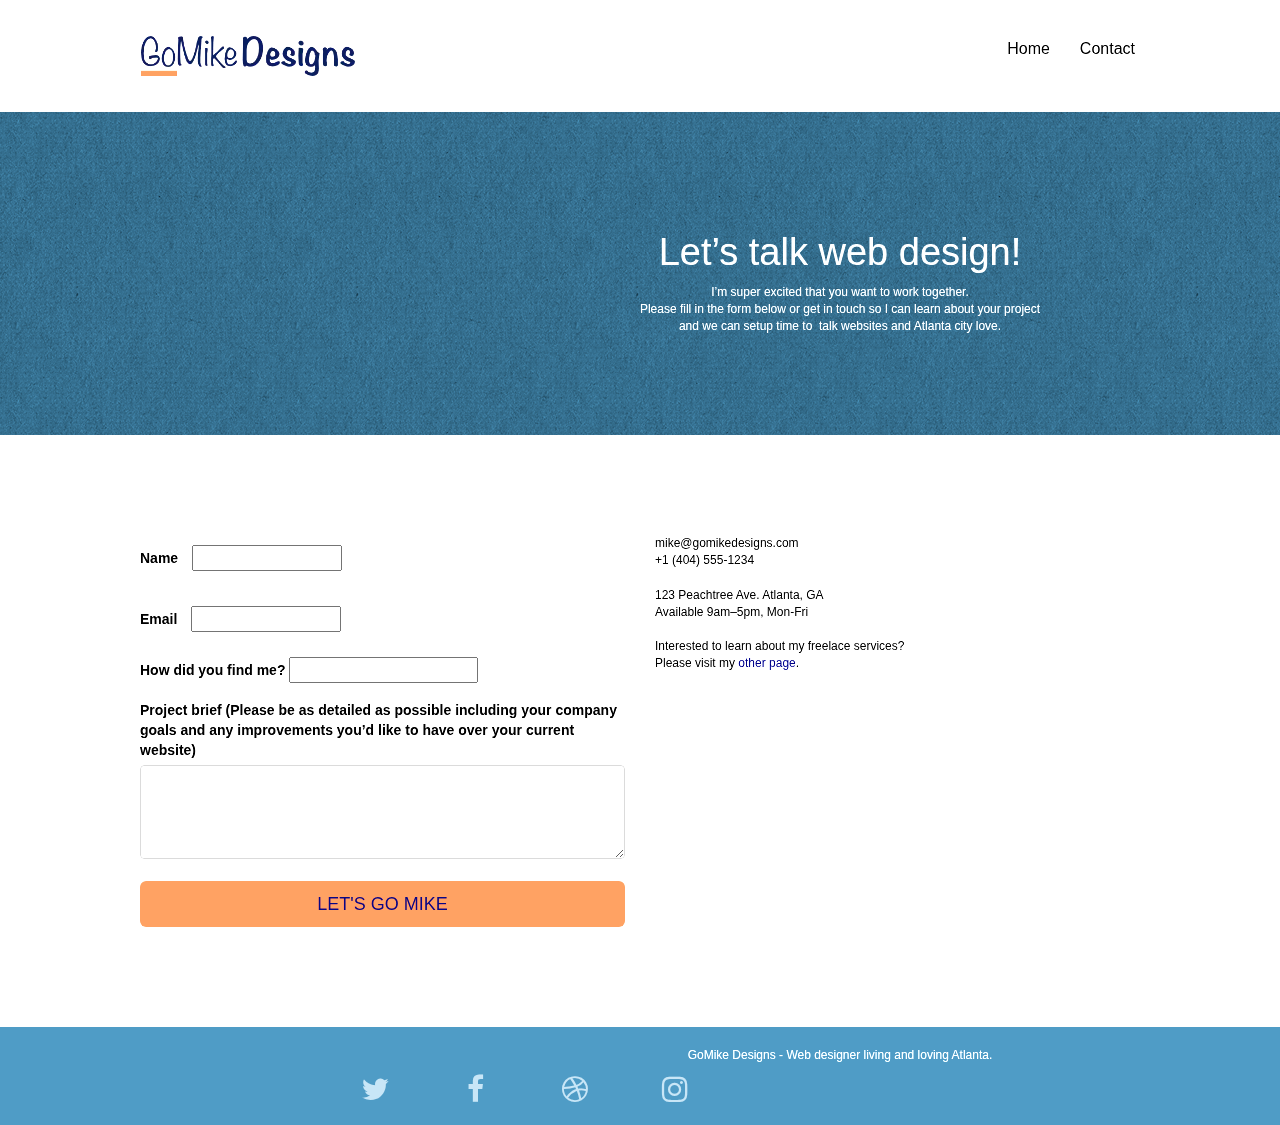
==== page2.html @ 5084da19 "90%" ====
<!doctype html>
<html lang="en">
	<head>
		<meta charset="utf-8">
		<meta name="keywords" content="Mike Web Design">
		<meta name="description" content="I'm Harold and your should hire me to build your website">
		<meta name="viewport" content="width=device-width, initial-scale=1.0, viewport-fit=cover">
		<link rel="shortcut icon" type="image/png" href="favicon.jpg">
		
		<link rel="stylesheet" type="text/css" href="./css/bootstrap.css">
		<link rel="stylesheet" type="text/css" href="style.css">
		<link rel="stylesheet" type="text/css" href="./css/font-awesome.css">
		<link rel="stylesheet" type="text/css" href="./css/et-line.css">
	
    <title>page2</title>

    
<!-- Analytics -->
 
<!-- Analytics END -->
    
</head>
<body>
<!-- Main container -->
<div class="page-container">
    
<!-- bloc-0 -->
<div class="bloc bgc-white l-bloc " id="bloc-0">
	<div class="container bloc-sm">
		<nav class="navbar row">
			<div class="navbar-header">
				<a class="navbar-brand" href="index.html"><img src="img/atlanta web design logo.webp"  height="40" alt="Logo_Mike_Web_Design" aria-label="logo"/></a>
				<button id="nav-toggle" type="button" class="ui-navbar-toggle navbar-toggle" data-toggle="collapse" data-target=".navbar-1">
					<span class="sr-only">Toggle navigation</span><span class="icon-bar"></span><span class="icon-bar"></span><span class="icon-bar"></span>
				</button>
			</div>
			<div class="collapse navbar-collapse navbar-1 special-dropdown-nav">
				<ul class="site-navigation nav navbar-nav">
					<li>
						<a href="index.html" aria-label="home">Home</a>
					</li>
					<li>
					</li>
					<li>
						<a href="page2.html" aria-label="contact">Contact</a>
					</li>
				</ul>
			</div>
		</nav>
	</div>
</div>
<!-- bloc-0 END -->

<!-- bloc-6 -->
<div class="bloc bg-dots-bg bg-repeat bgc-dark-slate-blue d-bloc bloc-bg-texture texture-paper" id="bloc-6">
	<div class="container bloc-lg">
		<div class="row">
			<div class="col-sm-12">
				<h1 class="text-center hero-bloc-text tc-white">
					Let&rsquo;s talk web design!
				</h1>
				<p class="text-center mg-lg tc-white tight-width-whitespace">
					I&rsquo;m super excited that you want to work together.<br>Please fill in the form below or get in touch so I can learn about your project <br>and we can setup time to &nbsp;talk websites and Atlanta city love.
				</p>
			</div>
		</div>
	</div>
</div>
<!-- bloc-6 END -->

<!-- bloc-7 -->
<div class="bloc bgc-white l-bloc" id="bloc-7">
	<div class="container bloc-lg">
		<div class="row">
			<div class="col-sm-6">
				<form id="form_1" novalidate success-msg="Your message has been sent." fail-msg="Sorry it seems that our mail server is not responding, Sorry for the inconvenience!" role="group" aria-labelledby="contact information">
					<div class="form-group">
						<label for="name">
							Name
						</label>
						
						<input id="name" name="name" type="text" aria-label="name"/>
					</div>
					<div class="form-group">
						<label for="email">
							Email
						</label>
						<input id="email" name="email" type="text" aria-label="email"/>
					</div>
					<div class="form-group">
						<label for="form-group">
							How did you find me?
						</label>
						<input name="form-control" type="text" id="input_504" aria-label="form-control"/>
					</div>
					<div class="form-group">
						<label for="project-brief">
							Project brief (Please be as detailed as possible including your company goals and any improvements you&rsquo;d like to have over your current website)<br>
						</label>
						<textarea id="message" class="form-control" rows="4" cols="50" aria-label="project brief"></textarea>
					</div> 
					<button class="bloc-button btn btn-lg btn-block cta-hero btn-atomic-tangerine" type="submit">
						Let's go Mike
					</button>
				</form>
			</div>
			<div class="col-sm-6">
				<p>
					mike@gomikedesigns.com<br>+1 (404) 555-1234<br> <br>123 Peachtree Ave. Atlanta, GA<br>Available 9am–5pm, Mon-Fri <br> <br>Interested to learn about my freelace services? <br>Please visit my&nbsp;<a class="ltc-atomic-tangerine" href="index.html">other page</a>.
				</p>
			</div>
		</div>
	</div>
</div>
<!-- bloc-7 END -->

<!-- ScrollToTop Button -->
<a class="bloc-button btn btn-d scrollToTop" href="#" onclick="scrollToTarget('1')" aria-label="button"><span class="fa fa-chevron-up"></span></a>
<!-- ScrollToTop Button END-->


<!-- Footer - bloc-8 -->
<div class="bloc bgc-dark-slate-blue d-bloc" id="bloc-8">
	<div class="container bloc-sm">
		<div class="row">
			<div class="col-sm-12">
				<p class="text-center white">
					GoMike Designs - Web designer living and loving Atlanta.<br>
				</p>
				<nav class="row row-no-gutters social" aria-label="social networking">
					<div class="col-sm-3">
						<div class="text-center">
							<a class="social" href="index.html"><span class="fa fa-twitter icon-md"></span></a>
						</div>
					</div>
					<div class="col-sm-3">
						<div class="text-center">
							<a class="social" href="index.html"><span class="fa fa-facebook icon-md"></span></a>
						</div>
					</div>
					<div class="col-sm-3">
						<div class="text-center">
							<a class="home-page" href="index.html"><span class="fa fa-dribbble icon-md"></span></a>
						</div>
					</div>
					<div class="col-sm-3">
						<div class="text-center">
							<a class="home-page" href="index.html"><span class="fa fa-instagram icon-md"></span></a>
						</div>
					</div>
				</nav>
			</div>
		</div>
	</div>
</div>
<!-- Footer - bloc-8 END -->

</div>
<!-- Main container END -->
<script src=”http://ajax.googleapis.com/ajax/libs/jquery/1.9.1/jquery.min.js"> </script>
<link rel="stylesheet" href="https://maxcdn.bootstrapcdn.com/bootstrap/3.3.7/css/bootstrap.min.css" integrity="sha384-BVYiiSIFeK1dGmJRAkycuHAHRg32OmUcww7on3RYdg4Va+PmSTsz/K68vbdEjh4u" crossorigin="anonymous">
<script src="./js/blocs.js"></script>
<script src="./js/jquery.touchSwipe.js"></script>
<script src="./js/gmaps.js"></script>  

</body>
</html>
---- style.css ----
body {
    margin: 0;
    padding: 0;
    background: #FFF;
    overflow-x: hidden;
    -webkit-font-smoothing: antialiased;
    -moz-osx-font-smoothing: grayscale;
}

a,
button {
    transition: all .3s ease-in-out;
    outline: none!important;
}

a:hover {
    text-decoration: none;
    cursor: pointer;
}

#page-loading-blocs-notifaction {
    position: fixed;
    top: 0;
    bottom: 0;
    width: 100%;
    z-index: 100000;
    background: #FFFFFF url("img/pageload-spinner.gif") no-repeat center center;
}

.keywords{
    display: none;
}

.links_footer li{
color: white;
}

.bloc {
    width: 100%;
    clear: both;
    background: 50% 50% no-repeat;
    padding: 0 50px;
    -webkit-background-size: cover;
    -moz-background-size: cover;
    -o-background-size: cover;
    background-size: cover;
    position: relative;
}

.bloc .container {
    padding-left: 0;
    padding-right: 0;
}

.bloc-lg {
    padding: 100px 50px;
}

.bloc-md {
    padding: 50px;
}

.bloc-sm {
    padding: 20px 50px;
}

.bg-center,
.bg-l-edge,
.bg-r-edge,
.bg-t-edge,
.bg-b-edge,
.bg-tl-edge,
.bg-bl-edge,
.bg-tr-edge,
.bg-br-edge,
.bg-repeat {
    -webkit-background-size: auto!important;
    -moz-background-size: auto!important;
    -o-background-size: auto!important;
    background-size: auto!important;
}

.bg-repeat {
    background: repeat;
}

.bg-t-edge {
    background: top no-repeat;
}

.bloc-bg-texture::before {
    content: "";
    background-size: 2px 2px;
    position: absolute;
    top: 0;
    bottom: 0;
    left: 0;
    right: 0;
}

.texture-paper::before {
    background: url("img/texture-paper.png");
    background-size: 280px 280px;
}

.b-parallax {
    background-attachment: fixed;
}

.d-bloc {
    color: white;
}

.d-bloc button:hover {
    color: rgba(255, 255, 255, .9);
}

.d-bloc .icon-round,
.d-bloc .icon-square,
.d-bloc .icon-rounded,
.d-bloc .icon-semi-rounded-a,
.d-bloc .icon-semi-rounded-b {
    border-color: rgba(255, 255, 255, .9);
}

.d-bloc .divider-h span {
    border-color: rgba(255, 255, 255, .2);
}



.d-bloc .a-btn,
.d-bloc .navbar a,
.d-bloc .navbar-brand,
.d-bloc a .icon-sm,
.d-bloc a .icon-md,
.d-bloc a .icon-lg,
.d-bloc a .icon-xl,
.d-bloc h1 a,
.d-bloc h2 a,
.d-bloc h3 a,
.d-bloc h4 a,
.d-bloc h5 a,
.d-bloc h6 a,
.d-bloc p a {
    color: rgba(255, 255, 255, .6);
}

.d-bloc .a-btn:hover,
.d-bloc .navbar a:hover,
.d-bloc .navbar-brand:hover,
.d-bloc a:hover .icon-sm,
.d-bloc a:hover .icon-md,
.d-bloc a:hover .icon-lg,
.d-bloc a:hover .icon-xl,
.d-bloc h1 a:hover,
.d-bloc h2 a:hover,
.d-bloc h3 a:hover,
.d-bloc h4 a:hover,
.d-bloc h5 a:hover,
.d-bloc h6 a:hover,
.d-bloc p a:hover {
    color: rgba(255, 255, 255, 1);
}

.d-bloc .navbar-toggle .icon-bar {
    background: rgba(255, 255, 255, 1);
}

.d-bloc .btn-wire,
.d-bloc .btn-wire:hover {
    color: rgba(255, 255, 255, 1);
    border-color: rgba(255, 255, 255, 1);
}

.d-bloc .panel {
    color: rgba(0, 0, 0, .5);
}

.d-bloc .panel button:hover {
    color: rgba(0, 0, 0, .7);
}

.d-bloc .panel icon {
    border-color: rgba(0, 0, 0, .7);
}

.d-bloc .panel .divider-h span {
    border-color: rgba(0, 0, 0, .1);
}

.d-bloc .panel .a-btn {
    color: rgba(0, 0, 0, .6);
}

.d-bloc .panel .a-btn:hover {
    color: rgba(0, 0, 0, 1);
}

.d-bloc .panel .btn-wire,
.d-bloc .panel .btn-wire:hover {
    color: rgba(0, 0, 0, .7);
    border-color: rgba(0, 0, 0, .3);
}

.d-bloc .panel,
.l-bloc {
    color: rgba(0, 0, 0, .5);
    filter: contrast(120%);
}

.d-bloc .panel button:hover,
.l-bloc button:hover {
    color: rgba(0, 0, 0, .7);
    filter: contrast(120%);
}

.l-bloc .icon-round,
.l-bloc .icon-square,
.l-bloc .icon-rounded,
.l-bloc .icon-semi-rounded-a,
.l-bloc .icon-semi-rounded-b {
    border-color: rgba(0, 0, 0, .7);
}

.d-bloc .panel .divider-h span,
.l-bloc .divider-h span {
    border-color: rgba(0, 0, 0, .1);
}

.d-bloc .panel .a-btn,
.l-bloc .a-btn,
.l-bloc .navbar a,
.l-bloc .navbar-brand,
.l-bloc a .icon-sm,
.l-bloc a .icon-md,
.l-bloc a .icon-lg,
.l-bloc a .icon-xl,
.l-bloc h1 a,
.l-bloc h2 a,
.l-bloc h3 a,
.l-bloc h4 a,
.l-bloc h5 a,
.l-bloc h6 a,
.l-bloc p a {
    color: rgba(0, 0, 0, .6);
}

.d-bloc .panel .a-btn:hover,
.l-bloc .a-btn:hover,
.l-bloc .navbar a:hover,
.l-bloc .navbar-brand:hover,
.l-bloc a:hover .icon-sm,
.l-bloc a:hover .icon-md,
.l-bloc a:hover .icon-lg,
.l-bloc a:hover .icon-xl,
.l-bloc h1 a:hover,
.l-bloc h2 a:hover,
.l-bloc h3 a:hover,
.l-bloc h4 a:hover,
.l-bloc h5 a:hover,
.l-bloc h6 a:hover,
.l-bloc p a:hover {
    color: rgba(0, 0, 0, 1);
}

.l-bloc .navbar-toggle .icon-bar {
    color: rgba(0, 0, 0, .6);
}

.d-bloc .panel .btn-wire,
.d-bloc .panel .btn-wire:hover,
.l-bloc .btn-wire,
.l-bloc .btn-wire:hover {
    color: rgba(0, 0, 0, .7);
    border-color: rgba(0, 0, 0, .3);
}

.voffset {
    margin-top: 30px;
}

.voffset-lg {
    margin-top: 80px;
}

.row-no-gutters {
    margin-right: 0;
    margin-left: 0;
}

.row.row-no-gutters > [class^="col-"],
.row.row-no-gutters > [class*=" col-"] {
    padding-right: 0;
    padding-left: 0;
}

#bloc-2-services p {
    font-size: 11px;
}

.navbar {
    margin-bottom: 0;
    z-index: 1;
}

.navbar-brand {
    height: auto;
    padding: 3px 15px;
    font-size: 25px;
    font-weight: normal;
    font-weight: 600;
    line-height: 44px;
}

.navbar-brand img {
    max-height: 200px;
    margin: 0 5px 0 0;
    display: inline;
}

.navbar-brand img[src$=svg] {
    min-width: 100px;
}

.nav-center .navbar-brand img {
    margin: 0;
}

.navbar .nav {
    padding-top: 2px;
    margin-right: -16px;
    float: right;
    z-index: 1;
}

.nav > li {
    float: left;
    margin-top: 4px;
    font-size: 16px;
}

.navbar-nav .open .dropdown-menu > li > a {
    text-align: inherit;
}

.nav > li a:hover,
.nav > li a:focus {
    background: transparent;
}

.navbar-toggle {
    margin: 10px 10px 0 0;
    border: 0px;
}

.navbar-toggle:hover {
    background: transparent!important;
}

.navbar-toggle .icon-bar {
    background-color: rgba(0, 0, 0, .5);
    width: 26px;
}

.nav-invert .navbar .nav {
    float: left;
}

.nav-invert .navbar-header,
.nav-invert .navbar-brand {
    float: right;
    position: relative;
    z-index: 2;
}

#name {
    margin: 10px;
    width: 15rem;
}
#email{
    margin: 10px;
    width: 15rem;
}
#form-group{
    margin: 10px;
    width: 15rem;
}

@media (min-width: 768px) {
    .site-navigation {
        position: absolute;
        top: 50%;
        right: 20px;
        transform: translate(0, -50%);
        -webkit-transform: translateY(-50%);
    }
    .nav > li .dropdown-menu a,
    .nav > li .dropdown-menu a:hover {
        color: #484848;
    }
    .nav-invert .site-navigation {
        left: 0;
        right: 0;
    }
    .nav-center {
        text-align: center;
    }
    .nav-center .navbar-header {
        width: 100%;
    }
    .nav-center .navbar-header,
    .nav-center .navbar-brand,
    .nav-center .nav > li {
        float: none;
        display: inline-block;
    }
    .nav-center .site-navigation {
        position: relative;
        width: 100%;
        right: 0;
        margin-right: 0px;
        margin-top: 20px;
    }
    .nav-center.mini-nav .navbar-toggle {
        float: none;
        margin: 10px auto 0;
    }
}

.nav > li > .dropdown a {
    background: none!important;
    display: block;
    padding: 14px 15px;
}

nav .caret {
    margin: 0 5px;
}

.dropdown-menu .dropdown-menu {
    top: -8px;
    left: 100%;
}

.dropdown-menu .dropmenu-flow-right {
    top: 100%;
    left: 0;
    margin-left: -1px;
    border-top-left-radius: 0;
    border-top-right-radius: 0;
}

.dropdown-menu .dropdown span {
    border: 4px solid black;
    border-top-color: transparent;
    border-right-color: transparent;
    border-bottom-color: transparent;
    margin: 6px -5px 0 0!important;
    float: right;
}

.mg-md {
    margin-top: 10px;
    margin-bottom: 20px;
}

.mg-lg {
    margin-top: 10px;
    margin-bottom: 40px;
}

.btn {
    margin: 0 5px 5px 0;
}

.btn.pull-right {
    margin: 0 0 5px 5px;
}

.btn-d,
.btn-d:hover,
.btn-d:focus {
    color: #FFF;
    background: rgba(0, 0, 0, .3);
}

button {
    outline: none!important;
}

.btn-rd {
    border-radius: 40px;
}

.btn-clean {
    border: 1px solid rgba(0, 0, 0, .08);
    border-bottom-color: rgba(0, 0, 0, .1);
    text-shadow: 0 1px 0 rgba(0, 0, 1, .1);
    box-shadow: 0 1px 3px rgba(0, 0, 1, .25), inset 0 1px 0 0 rgba(255, 255, 255, .15);
}

.icon-md {
    font-size: 30px!important;
}

.icon-lg {
    font-size: 60px!important;
}

.sm-shadow {
    text-shadow: 0 1px 2px rgba(0, 0, 0, .3);
}

.panel-sq,
.panel-sq .panel-heading,
.panel-sq .panel-footer {
    border-radius: 0;
}

.panel-rd {
    border-radius: 30px;
}

.panel-rd .panel-heading {
    border-radius: 29px 29px 0 0;
}

.panel-rd .panel-footer {
    border-radius: 0 0 29px 29px;
}

.form-control {
    border-color: rgba(0, 0, 0, .1);
    box-shadow: none;
}

.scrollToTop {
    width: 40px;
    height: 40px;
    position: fixed;
    bottom: 20px;
    right: 20px;
    opacity: 0;
    z-index: 500;
    transition: all .3s ease-in-out;
}

.scrollToTop span {
    margin-top: 6px;
}

.showScrollTop {
    font-size: 14px;
    opacity: 1;
}

a[data-lightbox] {
    position: relative;
    display: block;
    text-align: center;
}

a[data-lightbox]:hover::before {
    content: "+";
    font-family: "HelveticaNeue-Light", "Helvetica Neue Light", "Helvetica Neue", Helvetica, Arial;
    font-size: 32px;
    width: 50px;
    height: 50px;
    margin-left: -25px;
    border-radius: 50%;
    background: rgba(0, 0, 0, .6);
    color: #FFF;
    font-weight: 100;
    z-index: 1;
    position: absolute;
    top: 50%;
    transform: translateY(-50%);
    -webkit-transform: translateY(-50%);
}

a[data-lightbox]:hover img {
    opacity: 0.6;
    -webkit-animation-fill-mode: none;
    animation-fill-mode: none;
}

#lightbox-modal {
    display: flex;
    align-items: center;
}

#lightbox-modal .modal-dialog {
    width: 90%;
    max-width: 900px;
    margin: 0 auto 0;
}

#lightbox-modal .modal-dialog img {
    max-height: 90vh;
    margin: 0 auto;
}

.lightbox-caption {
    padding: 20px;
    color: #FFF;
    background: rgba(0, 0, 0, .5);
    position: absolute;
    left: 15px;
    right: 15px;
    bottom: 5px;
}

.close-lightbox {
    color: #FFF;
    font-size: 30px;
    position: absolute;
    top: 20px;
    right: 20px;
    z-index: 20;
    background: rgba(0, 0, 0, .5);
    border: none;
    line-height: 30px;
    padding: 0 9px 5px;
    opacity: 0.3;
}

.close-lightbox:hover,
.next-lightbox:hover,
.prev-lightbox:hover {
    opacity: 1.0;
    color: #FFF;
}

.next-lightbox,
.prev-lightbox {
    font-size: 20px;
    color: rgba(255, 255, 255, .9);
    background: rgba(0, 0, 0, .5);
    transition: all .2s ease-in-out;
    position: absolute;
    top: 45%;
    z-index: 1;
    opacity: 0.4;
}

.next-lightbox {
    padding: 6px 8px 1px 13px;
    right: 25px;
}

.prev-lightbox {
    padding: 6px 13px 1px 10px;
    left: 25px;
}

.snapshot-lb .modal-body {
    padding-bottom: 45px;
}

.snapshot-lb .lightbox-caption {
    padding: 0;
    color: rgba(0, 0, 0, .5);
    background: none;
}

h1,
h2,
h3,
h4,
h5,
h6,
p,
label,
.btn,
a {
    font-family: "helvetica";
    font-weight: 400;
    color: #0c0c0c!important;
    filter: contrast(120%);
}
.col-sm-12 h2{
    font-size: 24px;
}


.col-sm-12{
    margin-left: 200px;
}


.container {
    max-width: 1000px;
}

.hero-bloc-text {
    font-size: 38px;
}

.hero-bloc-text-sub {
    font-size: 36px;
    color: white;
}

.statement-bloc-text {
    line-height: 26px;
    font-style: italic;
    font-size: 20px;
    text-align: center;
    font-weight: lighter;
    max-width: 520px;
    margin: auto auto auto auto;
}

p {
    font-size: 12px;
}

.tight-width-whitespace {
    max-width: 600px;
    margin: auto auto auto auto;
}

.h1 {
    font-size: 20px;
    font-family: "Open Sans";
}


.cta-hero {
    margin-top: 22px;
    color: #FFFFFF!important;
    text-transform: uppercase;
    padding: 12px 28px 12px 28px;
    font-size: 1.0em;
    font-weight: 700;
    filter: contrast(1.75);
}

.social {
    max-width: 400px;
    margin: auto auto auto auto;
}

h2 {
    font-size: 22px;
    line-height: 1.4em;
}

h3 {
    font-size: 15px;
    text-transform: uppercase;
    font-weight: 700;
    color: #333333!important;
}

.med-width-whitespace {
    max-width: 800px;
    margin: auto auto auto auto;
    box-shadow: 0px 0px 0px #000000;
}

h1 {
    color: white!important;
}

h4 {
    color: #333333!important;
}

.icons {
    margin-bottom: 14px;
    margin-top: 24px;
}

.white {
    color: #FFFFFF!important;
}

.portfolio-thumb {
    margin-bottom: 24px;
}

.portfolio-row {
    margin-bottom: 44px;
    margin-top: 50px;
}

.avatar {
    box-shadow: 0px 4px 9px rgba(0, 0, 0, 0.3);
}

.black-background {
    background-color: rgba(35, 31, 32, 0.7);
    padding: 40px 40px 40px 40px;
}

.bold-link {
    font-weight: 900;
    text-decoration: underline!important;
}

.service-header {
    font-size: 15px;
    font-weight: 700;
    text-transform: uppercase;
}

.bgc-white {
    background-color: hsl(0, 0%, 100%);
    filter: contrast(120%);
}

.bgc-dark-slate-blue {
    background-color: #5797BA;
    filter: contrast(120%);
}

.bgc-atomic-tangerine {
    background-color: #F3976C;
    filter: contrast(120%);
}

.tc-white {
    color: white!important;
    filter: contrast(120%);
}

.btn-atomic-tangerine {
    background: #F3976C;
    color: #2c2d82!important;
    filter: contrast(120%);
}

.btn-atomic-tangerine:hover {
    background: #c27956!important;
    filter: contrast(120%);
}

.ltc-white {
    color: #FFFFFF!important;
    filter: contrast(120%);
}

.ltc-white:hover {
    color: #cccccc!important;
    filter: contrast(120%);
}

.ltc-atomic-tangerine {
    color: #2c2d82!important;
    filter: contrast(120%);
}

.ltc-atomic-tangerine:hover {
    color: #2c2d82!important;
    filter: contrast(120%);
}

.icon-dark-slate-blue {
    color: #364577!important;
    border-color: #364577!important;
    filter: contrast(120%);
}

.bg-dots-bg {
    background-image: url("img/dots-bg.png");
}
.col-xs-12 h2{
    font-size: 12px;
}

.bg-lines-h2-bg {
    background-image: url("img/lines-h2-bg.png");
}

.bg-atlanta-20made-20sign {
    background-image: url("img/atlanta\ made\ sign-min.webp");
    
}

.bg-atlanta-20made-20sign-20orange {
    background-image: url("img/atlanta\ made\ sign\ orange-min.webp");
}

@media (max-width: 1024px) {
    .bloc {
        padding-left: 20px;
        padding-right: 20px;
    }
    .bloc.full-width-bloc,
    .bloc-tile-2.full-width-bloc .container,
    .bloc-tile-3.full-width-bloc .container,
    .bloc-tile-4.full-width-bloc .container {
        padding-left: 0;
        padding-right: 0;
    }
}

@media (max-width: 992px) and (min-width: 768px) {
    .navbar .nav {
        max-width: 80%
    }
    .nav-center.navbar .nav {
        max-width: 100%
    }
}

@media only screen and (min-width: 768px) and (max-width: 1024px) and (orientation: landscape) {
    .b-parallax {
        background-attachment: scroll;
    }
}

@media only screen and (min-width: 1024px) and (max-width: 1366px) and (-webkit-min-device-pixel-ratio: 1.5) {
    .b-parallax {
        background-attachment: scroll;
    }
}

@media (max-width: 991px) {
    .container {
        width: 100%;
    }
    .b-parallax {
        background-attachment: scroll;
    }
    .page-container,
    #hero-bloc {
        overflow-x: hidden;
        position: relative;
    }
    
    .bloc-group,
    .bloc-group .bloc {
        display: block;
        width: 100%;
    }
    .bloc-fill-screen .fill-bloc-top-edge,
    .bloc-fill-screen .fill-bloc-bottom-edge {
        padding: 0 20px;
    }
}

@media (max-width: 767px) {
    .page-container {
        overflow-x: hidden;
        position: relative;
    }
    h1,
    h2,
    h3,
    h4,
    h5,
    h6,
    p,
    #disqus_thread {
        padding-left: 10px!important;
        padding-right: 10px!important;
    }
    .b-parallax {
        background-attachment: scroll;
    }
    .navbar .nav {
        padding-top: 0;
        border-top: 1px solid rgba(0, 0, 0, .2);
        float: none!important;
    }
    .navbar.row {
        margin-left: 0;
        margin-right: 0;
    }
    .site-navigation {
        position: inherit;
        transform: none;
        -webkit-transform: none;
        -ms-transform: none;
    }
    .nav > li {
        margin-top: 0;
        border-bottom: 1px solid rgba(0, 0, 0, .1);
        background: rgba(0, 0, 0, .05);
        text-align: left;
        padding-left: 15px;
        width: 100%;
    }
    .nav > li:hover {
        background: rgba(0, 0, 0, .08);
    }
    .dropdown .dropdown a .caret {
        float: none;
        margin: 5px 0 0 10px!important;
        border: 4px solid black;
        border-bottom-color: transparent;
        border-right-color: transparent;
        border-left-color: transparent;
    }
    #hero-bloc .navbar .nav {
        background: rgba(0, 0, 0, .8);
    }
    #hero-bloc .navbar .nav a {
        color: rgba(255, 255, 255, .6);
    }
    .hero {
        padding: 50px 0;
    }
    .hero-nav {
        left: -1px;
        right: -1px;
    }
    .navbar-collapse {
        padding: 0;
        overflow-x: hidden;
        -webkit-box-shadow: none;
        box-shadow: none;
    }
    .navbar-brand img {
        max-height: 40px;
        width: auto;
    }
    .nav-invert .navbar-header {
        float: none;
        width: 100%;
    }
    .nav-invert .navbar-toggle {
        float: left;
        margin-left: 10px;
    }
    .bloc {
        padding-left: 0;
        padding-right: 0;
        filter: contrast(120%);
    }
    .bloc-xxl,
    .bloc-xl,
    .bloc-lg {
        padding: 40px 0;
    }
    .bloc-sm,
    .bloc-md {
        padding-left: 0;
        padding-right: 0;
    }
    .bloc-tile-2 .container,
    .bloc-tile-3 .container,
    .bloc-tile-4 .container,
    .bloc-fill-screen .fill-bloc-top-edge,
    .bloc-fill-screen .fill-bloc-bottom-edge {
        padding-left: 0;
        padding-right: 0;
    }
    .a-block {
        padding: 0 10px;
    }
    .btn-dwn {
        display: none;
    }
    .voffset {
        margin-top: 5px;
    }
    .voffset-md {
        margin-top: 20px;
    }
    .voffset-lg {
        margin-top: 30px;
    }
    form {
        padding: 5px;
    }
    .close-lightbox {
        display: inline-block;
    }
    .blocsapp-device-iphone5 {
        background-size: 216px 425px;
        padding-top: 60px;
        width: 216px;
        height: 425px;
    }
    .blocsapp-device-iphone5 img {
        width: 180px;
        height: 320px;
    }
}

@media (max-width: 400px) {
    .bloc {
        padding-left: 0;
        padding-right: 0;
    }
}

@media (max-width: 767px) {
    .bloc-mob-center-text {
        text-align: center;
    }
}
---- css/et-line.css ----
@font-face {
    font-family: et-line;
    src: url(../fonts/et-line.eot);
    src: url(../fonts/et-line.eot?#iefix) format('embedded-opentype'), url(../fonts/et-line.woff) format('woff'), url(../fonts/et-line.ttf) format('truetype'), url(../fonts/et-line.svg#et-line) format('svg');
    font-weight: 400;
    font-style: normal
}

.et-icon-adjustments,
.et-icon-alarmclock,
.et-icon-anchor,
.et-icon-aperture,
.et-icon-attachment,
.et-icon-bargraph,
.et-icon-basket,
.et-icon-beaker,
.et-icon-bike,
.et-icon-book-open,
.et-icon-briefcase,
.et-icon-browser,
.et-icon-calendar,
.et-icon-camera,
.et-icon-caution,
.et-icon-chat,
.et-icon-circle-compass,
.et-icon-clipboard,
.et-icon-clock,
.et-icon-cloud,
.et-icon-compass,
.et-icon-desktop,
.et-icon-dial,
.et-icon-document,
.et-icon-documents,
.et-icon-download,
.et-icon-dribbble,
.et-icon-edit,
.et-icon-envelope,
.et-icon-expand,
.et-icon-facebook,
.et-icon-flag,
.et-icon-focus,
.et-icon-gears,
.et-icon-genius,
.et-icon-gift,
.et-icon-global,
.et-icon-globe,
.et-icon-googleplus,
.et-icon-grid,
.et-icon-happy,
.et-icon-hazardous,
.et-icon-heart,
.et-icon-hotairballoon,
.et-icon-hourglass,
.et-icon-key,
.et-icon-laptop,
.et-icon-layers,
.et-icon-lifesaver,
.et-icon-lightbulb,
.et-icon-linegraph,
.et-icon-linkedin,
.et-icon-lock,
.et-icon-magnifying-glass,
.et-icon-map,
.et-icon-map-pin,
.et-icon-megaphone,
.et-icon-mic,
.et-icon-mobile,
.et-icon-newspaper,
.et-icon-notebook,
.et-icon-paintbrush,
.et-icon-paperclip,
.et-icon-pencil,
.et-icon-phone,
.et-icon-picture,
.et-icon-pictures,
.et-icon-piechart,
.et-icon-presentation,
.et-icon-pricetags,
.et-icon-printer,
.et-icon-profile-female,
.et-icon-profile-male,
.et-icon-puzzle,
.et-icon-quote,
.et-icon-recycle,
.et-icon-refresh,
.et-icon-ribbon,
.et-icon-rss,
.et-icon-sad,
.et-icon-scissors,
.et-icon-scope,
.et-icon-search,
.et-icon-shield,
.et-icon-speedometer,
.et-icon-strategy,
.et-icon-streetsign,
.et-icon-tablet,
.et-icon-target,
.et-icon-telescope,
.et-icon-toolbox,
.et-icon-tools,
.et-icon-tools-2,
.et-icon-trophy,
.et-icon-tumblr,
.et-icon-twitter,
.et-icon-upload,
.et-icon-video,
.et-icon-wallet,
.et-icon-wine {
    font-family: et-line;
    speak: none;
    font-style: normal;
    font-weight: 400;
    font-variant: normal;
    text-transform: none;
    line-height: 1;
    -webkit-font-smoothing: antialiased;
    -moz-osx-font-smoothing: grayscale;
    display: inline-block
}

.et-icon-mobile:before {
    content: "\e000"
}

.et-icon-laptop:before {
    content: "\e001"
}

.et-icon-desktop:before {
    content: "\e002"
}

.et-icon-tablet:before {
    content: "\e003"
}

.et-icon-phone:before {
    content: "\e004"
}

.et-icon-document:before {
    content: "\e005"
}

.et-icon-documents:before {
    content: "\e006"
}

.et-icon-search:before {
    content: "\e007"
}

.et-icon-clipboard:before {
    content: "\e008"
}

.et-icon-newspaper:before {
    content: "\e009"
}

.et-icon-notebook:before {
    content: "\e00a"
}

.et-icon-book-open:before {
    content: "\e00b"
}

.et-icon-browser:before {
    content: "\e00c"
}

.et-icon-calendar:before {
    content: "\e00d"
}

.et-icon-presentation:before {
    content: "\e00e"
}

.et-icon-picture:before {
    content: "\e00f"
}

.et-icon-pictures:before {
    content: "\e010"
}

.et-icon-video:before {
    content: "\e011"
}

.et-icon-camera:before {
    content: "\e012"
}

.et-icon-printer:before {
    content: "\e013"
}

.et-icon-toolbox:before {
    content: "\e014"
}

.et-icon-briefcase:before {
    content: "\e015"
}

.et-icon-wallet:before {
    content: "\e016"
}

.et-icon-gift:before {
    content: "\e017"
}

.et-icon-bargraph:before {
    content: "\e018"
}

.et-icon-grid:before {
    content: "\e019"
}

.et-icon-expand:before {
    content: "\e01a"
}

.et-icon-focus:before {
    content: "\e01b"
}

.et-icon-edit:before {
    content: "\e01c"
}

.et-icon-adjustments:before {
    content: "\e01d"
}

.et-icon-ribbon:before {
    content: "\e01e"
}

.et-icon-hourglass:before {
    content: "\e01f"
}

.et-icon-lock:before {
    content: "\e020"
}

.et-icon-megaphone:before {
    content: "\e021"
}

.et-icon-shield:before {
    content: "\e022"
}

.et-icon-trophy:before {
    content: "\e023"
}

.et-icon-flag:before {
    content: "\e024"
}

.et-icon-map:before {
    content: "\e025"
}

.et-icon-puzzle:before {
    content: "\e026"
}

.et-icon-basket:before {
    content: "\e027"
}

.et-icon-envelope:before {
    content: "\e028"
}

.et-icon-streetsign:before {
    content: "\e029"
}

.et-icon-telescope:before {
    content: "\e02a"
}

.et-icon-gears:before {
    content: "\e02b"
}

.et-icon-key:before {
    content: "\e02c"
}

.et-icon-paperclip:before {
    content: "\e02d"
}

.et-icon-attachment:before {
    content: "\e02e"
}

.et-icon-pricetags:before {
    content: "\e02f"
}

.et-icon-lightbulb:before {
    content: "\e030"
}

.et-icon-layers:before {
    content: "\e031"
}

.et-icon-pencil:before {
    content: "\e032"
}

.et-icon-tools:before {
    content: "\e033"
}

.et-icon-tools-2:before {
    content: "\e034"
}

.et-icon-scissors:before {
    content: "\e035"
}

.et-icon-paintbrush:before {
    content: "\e036"
}

.et-icon-magnifying-glass:before {
    content: "\e037"
}

.et-icon-circle-compass:before {
    content: "\e038"
}

.et-icon-linegraph:before {
    content: "\e039"
}

.et-icon-mic:before {
    content: "\e03a"
}

.et-icon-strategy:before {
    content: "\e03b"
}

.et-icon-beaker:before {
    content: "\e03c"
}

.et-icon-caution:before {
    content: "\e03d"
}

.et-icon-recycle:before {
    content: "\e03e"
}

.et-icon-anchor:before {
    content: "\e03f"
}

.et-icon-profile-male:before {
    content: "\e040"
}

.et-icon-profile-female:before {
    content: "\e041"
}

.et-icon-bike:before {
    content: "\e042"
}

.et-icon-wine:before {
    content: "\e043"
}

.et-icon-hotairballoon:before {
    content: "\e044"
}

.et-icon-globe:before {
    content: "\e045"
}

.et-icon-genius:before {
    content: "\e046"
}

.et-icon-map-pin:before {
    content: "\e047"
}

.et-icon-dial:before {
    content: "\e048"
}

.et-icon-chat:before {
    content: "\e049"
}

.et-icon-heart:before {
    content: "\e04a"
}

.et-icon-cloud:before {
    content: "\e04b"
}

.et-icon-upload:before {
    content: "\e04c"
}

.et-icon-download:before {
    content: "\e04d"
}

.et-icon-target:before {
    content: "\e04e"
}

.et-icon-hazardous:before {
    content: "\e04f"
}

.et-icon-piechart:before {
    content: "\e050"
}

.et-icon-speedometer:before {
    content: "\e051"
}

.et-icon-global:before {
    content: "\e052"
}

.et-icon-compass:before {
    content: "\e053"
}

.et-icon-lifesaver:before {
    content: "\e054"
}

.et-icon-clock:before {
    content: "\e055"
}

.et-icon-aperture:before {
    content: "\e056"
}

.et-icon-quote:before {
    content: "\e057"
}

.et-icon-scope:before {
    content: "\e058"
}

.et-icon-alarmclock:before {
    content: "\e059"
}

.et-icon-refresh:before {
    content: "\e05a"
}

.et-icon-happy:before {
    content: "\e05b"
}

.et-icon-sad:before {
    content: "\e05c"
}

.et-icon-facebook:before {
    content: "\e05d"
}

.et-icon-twitter:before {
    content: "\e05e"
}

.et-icon-googleplus:before {
    content: "\e05f"
}

.et-icon-rss:before {
    content: "\e060"
}

.et-icon-tumblr:before {
    content: "\e061"
}

.et-icon-linkedin:before {
    content: "\e062"
}

.et-icon-dribbble:before {
    content: "\e063"
}
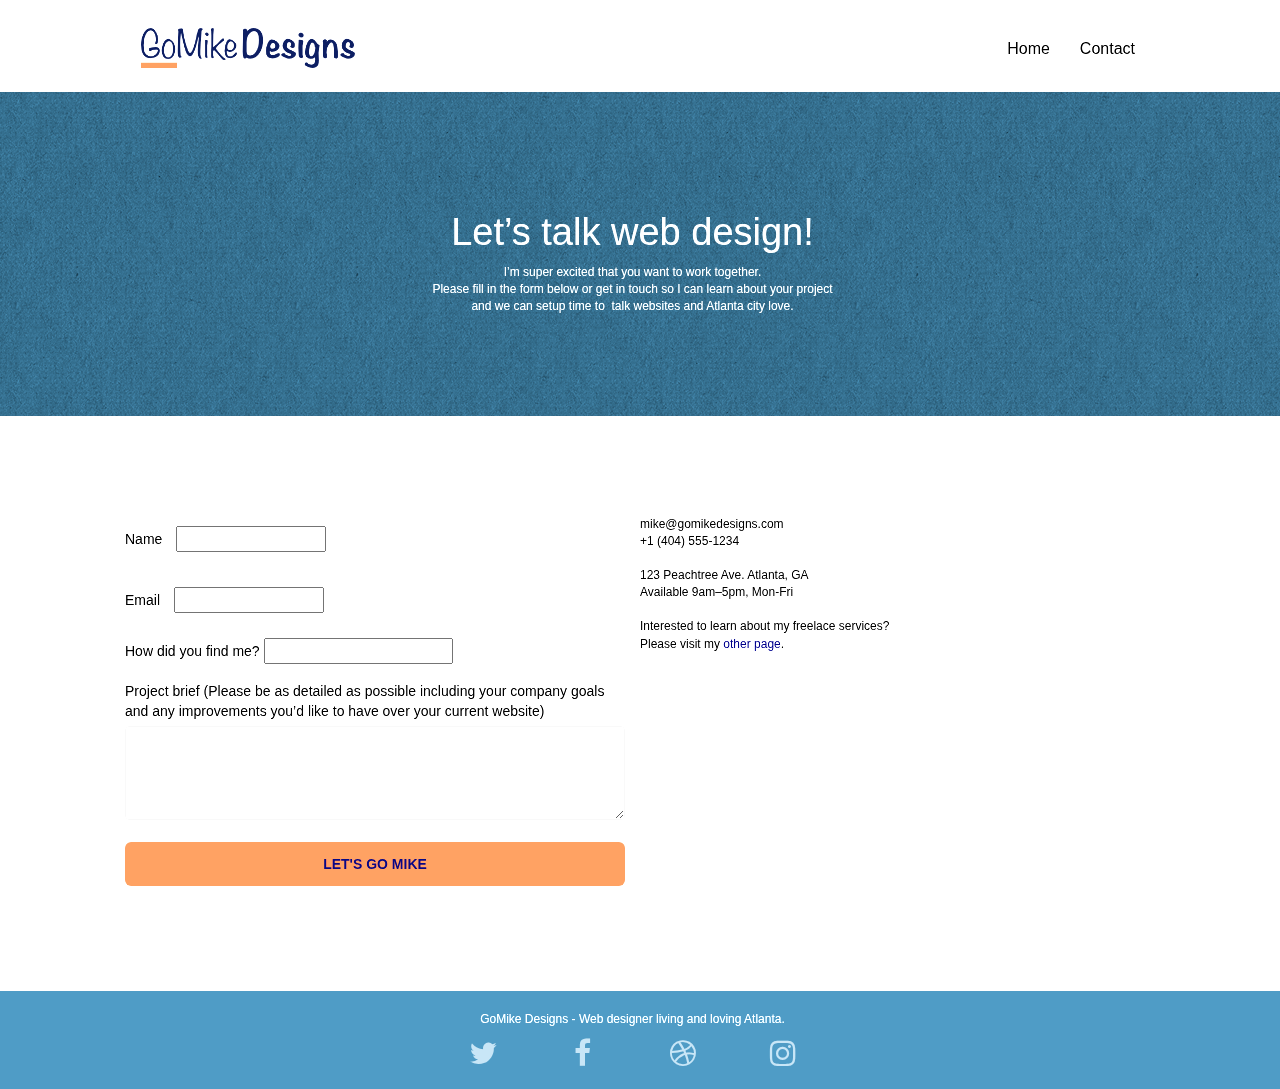
==== commit bd32eae2: "100%" ====
--- a/page2.html
+++ b/page2.html
@@ -2,15 +2,24 @@
 <html lang="en">
 	<head>
 		<meta charset="utf-8">
-		<meta name="keywords" content="Mike Web Design">
-		<meta name="description" content="I'm Harold and your should hire me to build your website">
-		<meta name="viewport" content="width=device-width, initial-scale=1.0, viewport-fit=cover">
-		<link rel="shortcut icon" type="image/png" href="favicon.jpg">
-		
-		<link rel="stylesheet" type="text/css" href="./css/bootstrap.css">
-		<link rel="stylesheet" type="text/css" href="style.css">
-		<link rel="stylesheet" type="text/css" href="./css/font-awesome.css">
-		<link rel="stylesheet" type="text/css" href="./css/et-line.css">
+    <meta name="keywords" content="seo, google, website, internet, web design, design agency, design agency, design agency, design agency, design agency, design agency, logo design atlanta">
+    <meta name="description" content="I'm Mike and your should hire me to build your website">
+    <meta name="viewport" content="width=device-width, initial-scale=1.0, viewport-fit=cover">
+    <link rel="shortcut icon" type="image/webp" href="favicon.webp">
+	<link rel="preload" type="text/css" href="./css/bootstrap.css" as="style" onload="this.onload=null;this.rel='stylesheet'">
+	<noscript><link rel="stylesheet" href="./css/bootstrap.css"></noscript>
+	<link rel="preload" type="text/css" href="style.css" as="style" onload="this.onload=null;this.rel='stylesheet'">
+	<noscript><link rel="stylesheet" href="style.css"></noscript>
+	<link rel="preload" type="text/css" href="./css/font-awesome.css" as="style" onload="this.onload=null;this.rel='stylesheet'">
+	<noscript><link rel="stylesheet" href="./css/font-awesome.css"></noscript>
+	<link rel="preload" type="text/css" href="./css/et-line.css" as="style" onload="this.onload=null;this.rel='stylesheet'">
+	<noscript><link rel="stylesheet" href="./css/et-line.css"></noscript>
+
+	<script src="./js/jquery-2.1.0.js" defer></script>
+	<script src="./js/bootstrap.js" defer></script>
+	<script src="./js/blocs.js" defer></script>
+	<script src="./js/jquery.touchSwipe.js" defer></script>  
+    <script src="./js/gmaps.js" defer></script>
 	
     <title>page2</title>
 
@@ -29,7 +38,7 @@
 	<div class="container bloc-sm">
 		<nav class="navbar row">
 			<div class="navbar-header">
-				<a class="navbar-brand" href="index.html"><img src="img/atlanta web design logo.webp"  height="40" alt="Logo_Mike_Web_Design" aria-label="logo"/></a>
+				<a class="navbar-brand" href="index.html"><img src="img/atlanta_logo.png"  height="40" alt="Logo_Mike_Web_Design" aria-label="logo"/></a>
 				<button id="nav-toggle" type="button" class="ui-navbar-toggle navbar-toggle" data-toggle="collapse" data-target=".navbar-1">
 					<span class="sr-only">Toggle navigation</span><span class="icon-bar"></span><span class="icon-bar"></span><span class="icon-bar"></span>
 				</button>
@@ -157,11 +166,7 @@
 
 </div>
 <!-- Main container END -->
-<script src=”http://ajax.googleapis.com/ajax/libs/jquery/1.9.1/jquery.min.js"> </script>
-<link rel="stylesheet" href="https://maxcdn.bootstrapcdn.com/bootstrap/3.3.7/css/bootstrap.min.css" integrity="sha384-BVYiiSIFeK1dGmJRAkycuHAHRg32OmUcww7on3RYdg4Va+PmSTsz/K68vbdEjh4u" crossorigin="anonymous">
-<script src="./js/blocs.js"></script>
-<script src="./js/jquery.touchSwipe.js"></script>
-<script src="./js/gmaps.js"></script>  
+
 
 </body>
 </html>
--- a/style.css
+++ b/style.css
@@ -684,11 +684,6 @@
 }
 
 
-.col-sm-12{
-    margin-left: 200px;
-}
-
-
 .container {
     max-width: 1000px;
 }
@@ -875,12 +870,12 @@
 }
 
 .bg-atlanta-20made-20sign {
-    background-image: url("img/atlanta\ made\ sign-min.webp");
+    background-image: url("img/atlanta_made_sign.jpg");
     
 }
 
 .bg-atlanta-20made-20sign-20orange {
-    background-image: url("img/atlanta\ made\ sign\ orange-min.webp");
+    background-image: url("img/atlanta_orange.jpg");
 }
 
 @media (max-width: 1024px) {
--- a/style.css
+++ b/style.css
@@ -684,11 +684,6 @@
 }
 
 
-.col-sm-12{
-    margin-left: 200px;
-}
-
-
 .container {
     max-width: 1000px;
 }
@@ -875,12 +870,12 @@
 }
 
 .bg-atlanta-20made-20sign {
-    background-image: url("img/atlanta\ made\ sign-min.webp");
+    background-image: url("img/atlanta_made_sign.jpg");
     
 }
 
 .bg-atlanta-20made-20sign-20orange {
-    background-image: url("img/atlanta\ made\ sign\ orange-min.webp");
+    background-image: url("img/atlanta_orange.jpg");
 }
 
 @media (max-width: 1024px) {
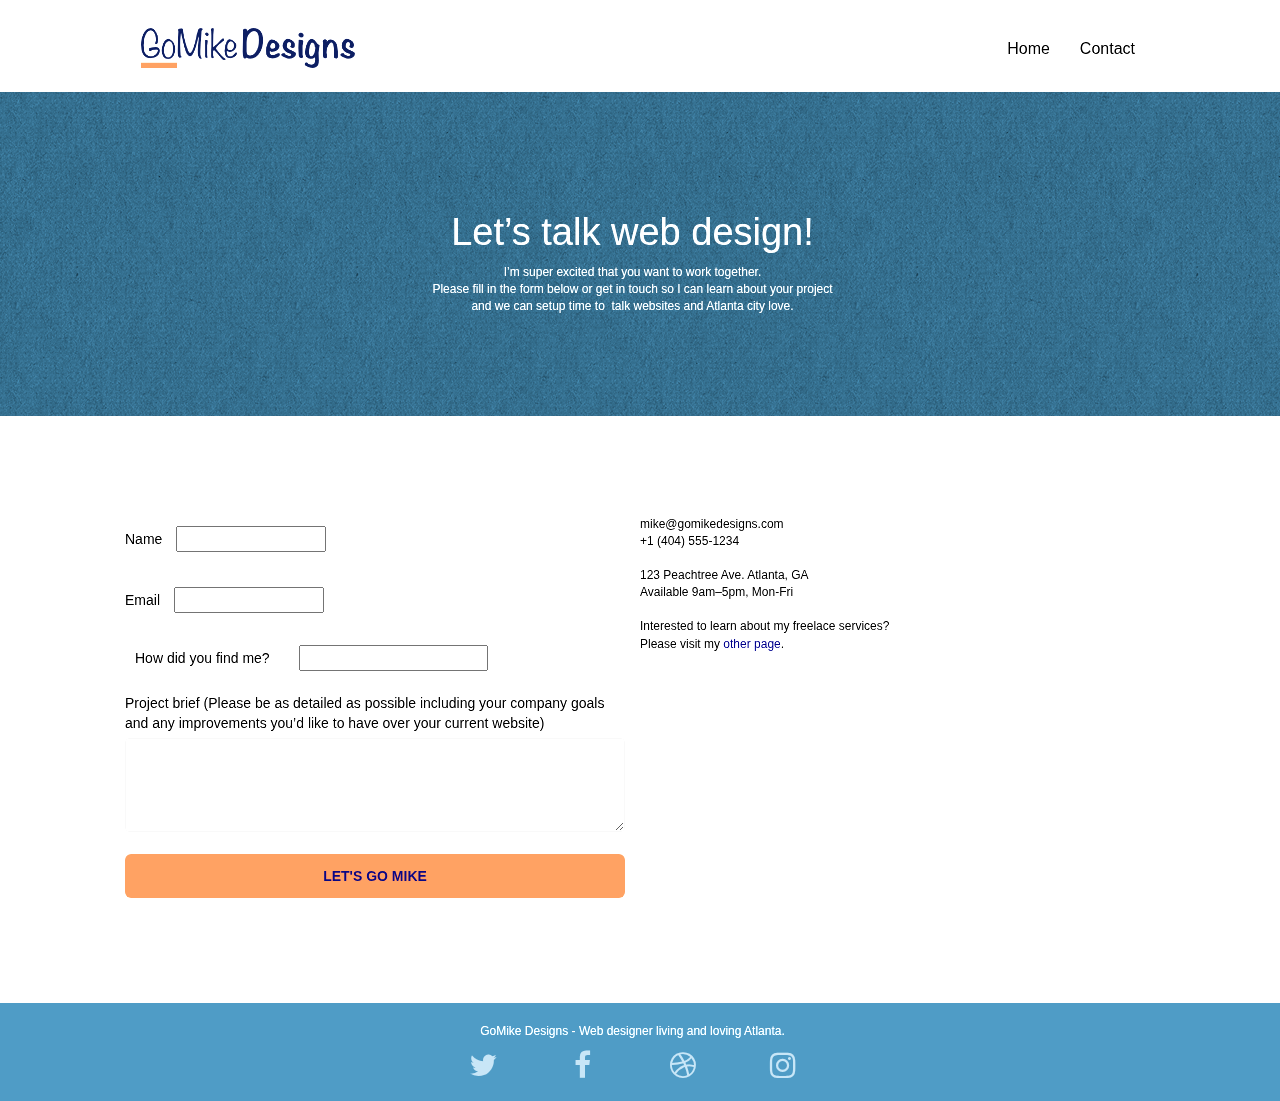
==== commit ded73f30: "100%" ====
--- a/page2.html
+++ b/page2.html
@@ -82,7 +82,7 @@
 	<div class="container bloc-lg">
 		<div class="row">
 			<div class="col-sm-6">
-				<form id="form_1" novalidate success-msg="Your message has been sent." fail-msg="Sorry it seems that our mail server is not responding, Sorry for the inconvenience!" role="group" aria-labelledby="contact information">
+				<form id="form_1" aria-label="contact information">
 					<div class="form-group">
 						<label for="name">
 							Name
@@ -97,13 +97,13 @@
 						<input id="email" name="email" type="text" aria-label="email"/>
 					</div>
 					<div class="form-group">
-						<label for="form-group">
+						<label id="form-group">
 							How did you find me?
 						</label>
 						<input name="form-control" type="text" id="input_504" aria-label="form-control"/>
 					</div>
 					<div class="form-group">
-						<label for="project-brief">
+						<label id="project-brief">
 							Project brief (Please be as detailed as possible including your company goals and any improvements you&rsquo;d like to have over your current website)<br>
 						</label>
 						<textarea id="message" class="form-control" rows="4" cols="50" aria-label="project brief"></textarea>
